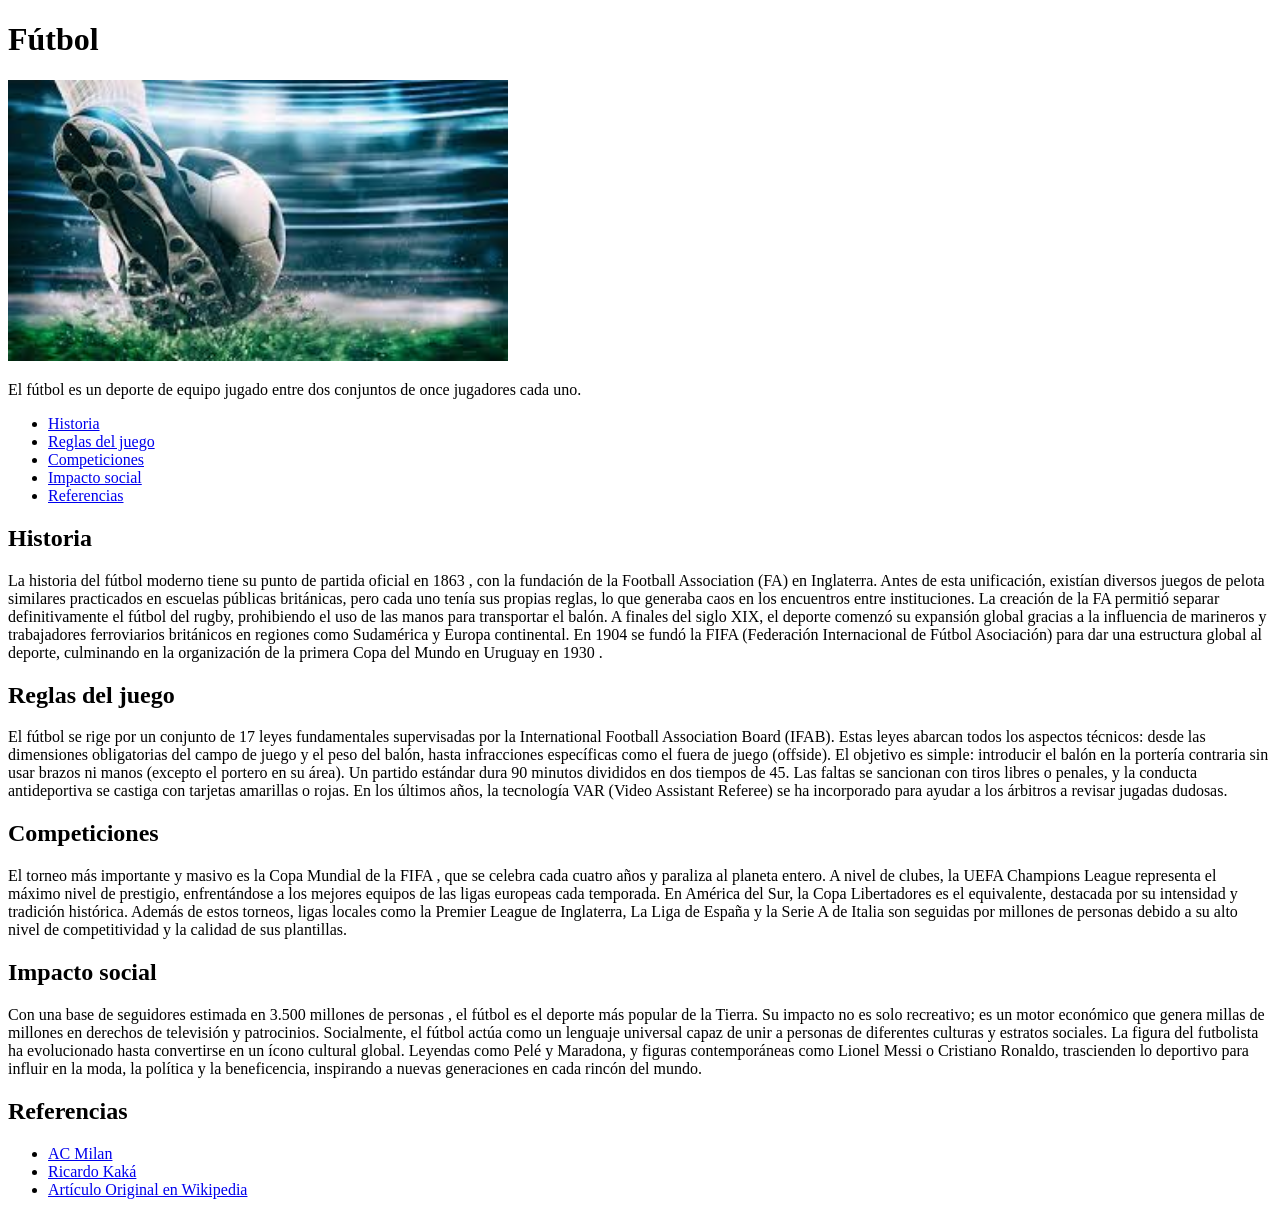
==== tema futbol.html @ d7ebdc41 "segundo commit" ====
<!DOCTYPE html>
<html lang="es">
<head>
    <meta charset="UTF-8">
    <title>Fútbol - Mini Wiki</title>
</head>
<body>
    <h1 id="inicio">Fútbol</h1> 
    <img src="img/futbol.jpg" alt="Pelota de fútbol en el césped" width="500"> <!-- Imagen debajo del h1 [1, 14] -->

    <p>El fútbol es un deporte de equipo jugado entre dos conjuntos de once jugadores cada uno.</p>

    <ul>
        <li><a href="#historia">Historia</a></li>
        <li><a href="#reglas">Reglas del juego</a></li>
        <li><a href="#competiciones">Competiciones</a></li>
        <li><a href="#impacto">Impacto social</a></li>
        <li><a href="#referencias">Referencias</a></li>
    </ul>

    <h2 id="historia">Historia</h2>
    <p>La historia del fútbol moderno tiene su punto de partida oficial en 1863 , con la fundación de la Football Association (FA) en Inglaterra. Antes de esta unificación, existían diversos juegos de pelota similares practicados en escuelas públicas británicas, pero cada uno tenía sus propias reglas, lo que generaba caos en los encuentros entre instituciones. La creación de la FA permitió separar definitivamente el fútbol del rugby, prohibiendo el uso de las manos para transportar el balón. A finales del siglo XIX, el deporte comenzó su expansión global gracias a la influencia de marineros y trabajadores ferroviarios británicos en regiones como Sudamérica y Europa continental. En 1904 se fundó la FIFA (Federación Internacional de Fútbol Asociación) para dar una estructura global al deporte, culminando en la organización de la primera Copa del Mundo en Uruguay en 1930 .  </p>
    
    <h2 id="reglas">Reglas del juego</h2>
    <p> El fútbol se rige por un conjunto de 17 leyes fundamentales supervisadas por la International Football Association Board (IFAB). Estas leyes abarcan todos los aspectos técnicos: desde las dimensiones obligatorias del campo de juego y el peso del balón, hasta infracciones específicas como el fuera de juego (offside). El objetivo es simple: introducir el balón en la portería contraria sin usar brazos ni manos (excepto el portero en su área). Un partido estándar dura 90 minutos divididos en dos tiempos de 45. Las faltas se sancionan con tiros libres o penales, y la conducta antideportiva se castiga con tarjetas amarillas o rojas. En los últimos años, la tecnología VAR (Video Assistant Referee) se ha incorporado para ayudar a los árbitros a revisar jugadas dudosas.</p>

    <h2 id="competiciones">Competiciones</h2>
    <p>El torneo más importante y masivo es la Copa Mundial de la FIFA , que se celebra cada cuatro años y paraliza al planeta entero. A nivel de clubes, la UEFA Champions League representa el máximo nivel de prestigio, enfrentándose a los mejores equipos de las ligas europeas cada temporada. En América del Sur, la Copa Libertadores es el equivalente, destacada por su intensidad y tradición histórica. Además de estos torneos, ligas locales como la Premier League de Inglaterra, La Liga de España y la Serie A de Italia son seguidas por millones de personas debido a su alto nivel de competitividad y la calidad de sus plantillas.</p>

    <h2 id="impacto">Impacto social</h2>
    <p> Con una base de seguidores estimada en 3.500 millones de personas , el fútbol es el deporte más popular de la Tierra. Su impacto no es solo recreativo; es un motor económico que genera millas de millones en derechos de televisión y patrocinios. Socialmente, el fútbol actúa como un lenguaje universal capaz de unir a personas de diferentes culturas y estratos sociales. La figura del futbolista ha evolucionado hasta convertirse en un ícono cultural global. Leyendas como Pelé y Maradona, y figuras contemporáneas como Lionel Messi o Cristiano Ronaldo, trascienden lo deportivo para influir en la moda, la política y la beneficencia, inspirando a nuevas generaciones en cada rincón del mundo.  </p>

    <h2 id="referencias">Referencias</h2> 
    <ul>
        <li><a href="tema milan.html">AC Milan</a></li> 
        <li><a href="index.html">Ricardo Kaká</a></li> 
        <li><a href="https://es.wikipedia.org/wiki/Fútbol">Artículo Original en Wikipedia</a></li>
    </ul>
</body>
</html>
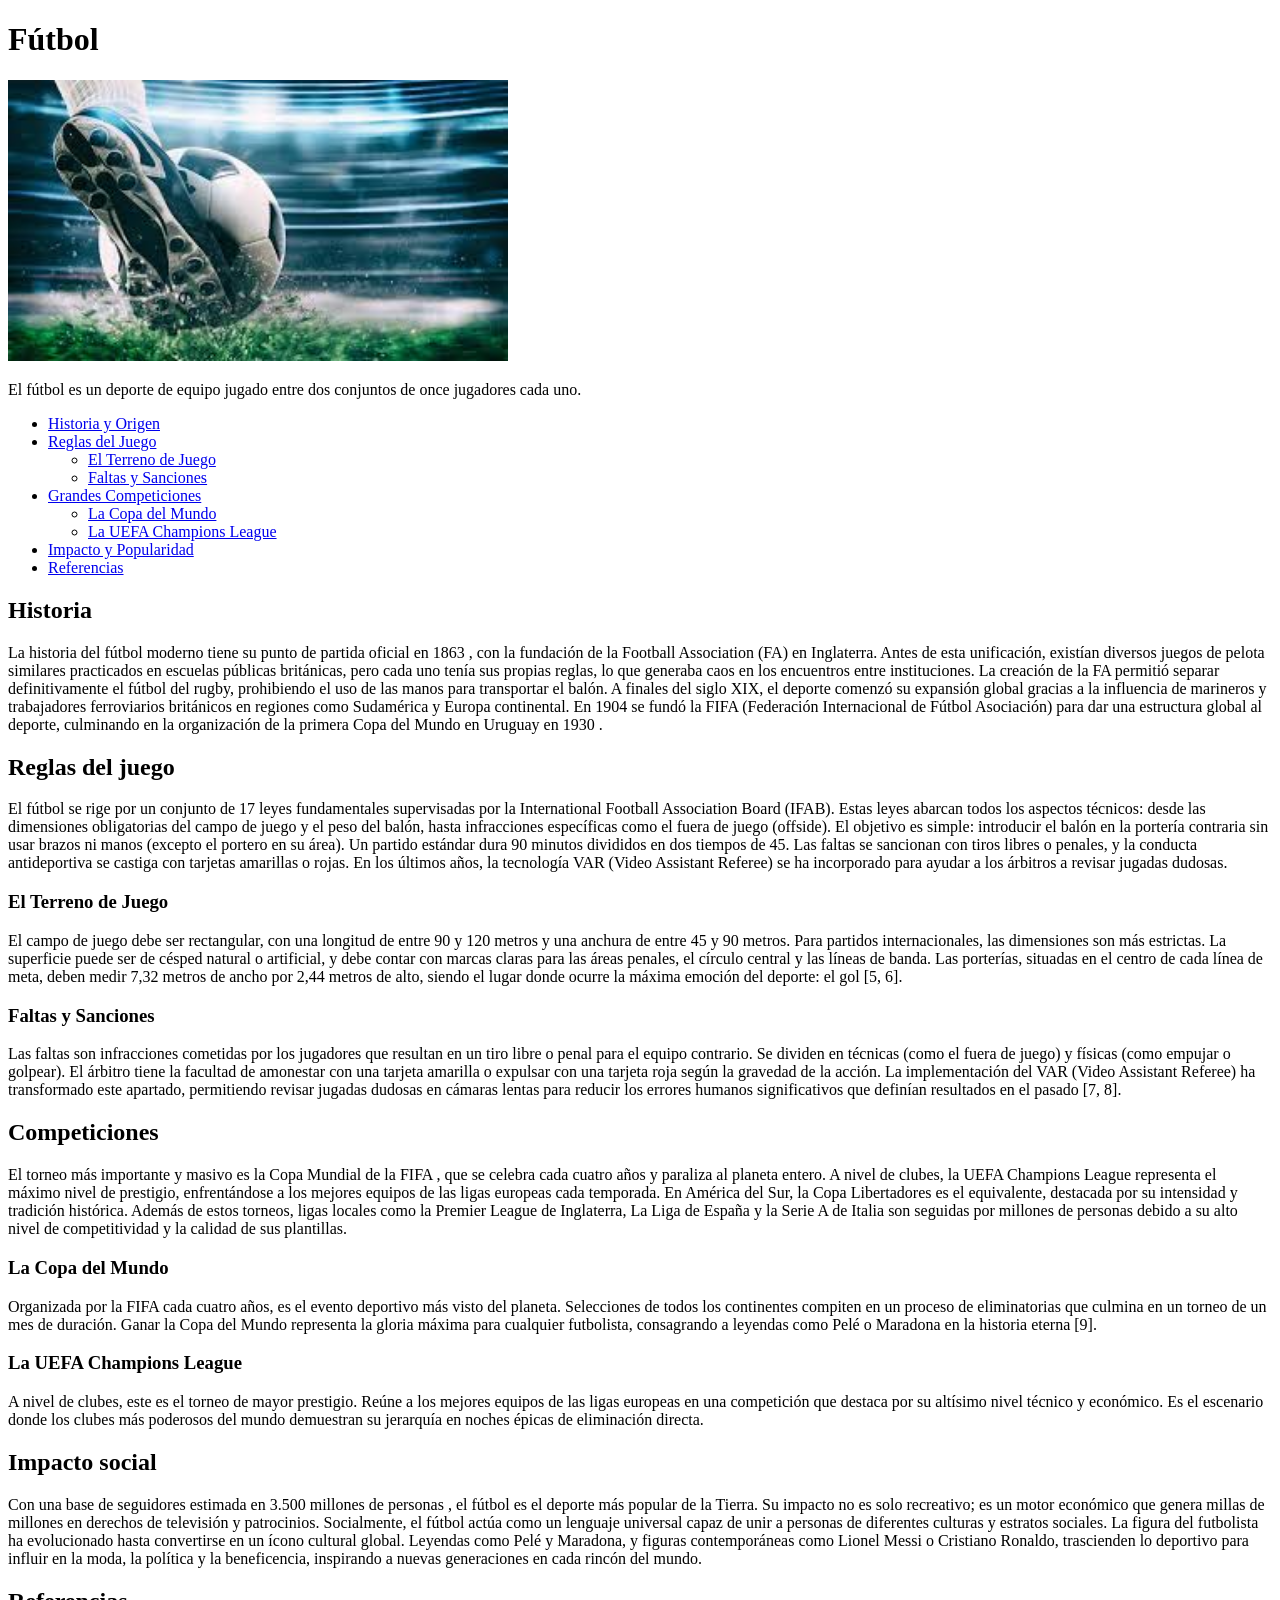
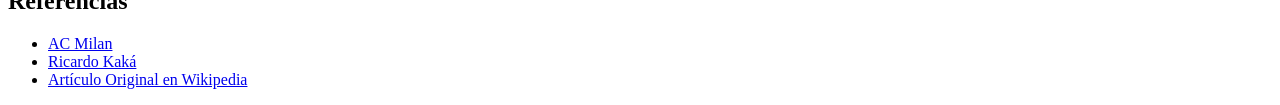
==== commit b6d4141d: "agrego h3 en futbol" ====
--- a/tema futbol.html
+++ b/tema futbol.html
@@ -10,11 +10,21 @@
 
     <p>El fútbol es un deporte de equipo jugado entre dos conjuntos de once jugadores cada uno.</p>
 
-    <ul>
-        <li><a href="#historia">Historia</a></li>
-        <li><a href="#reglas">Reglas del juego</a></li>
-        <li><a href="#competiciones">Competiciones</a></li>
-        <li><a href="#impacto">Impacto social</a></li>
+     <ul>
+        <li><a href="#historia">Historia y Origen</a></li>
+        <li><a href="#reglas">Reglas del Juego</a>
+            <ul>
+                <li><a href="#terreno">El Terreno de Juego</a></li>
+                <li><a href="#faltas">Faltas y Sanciones</a></li>
+            </ul>
+        </li>
+        <li><a href="#competiciones">Grandes Competiciones</a>
+            <ul>
+                <li><a href="#mundial">La Copa del Mundo</a></li>
+                <li><a href="#champions">La UEFA Champions League</a></li>
+            </ul>
+        </li>
+        <li><a href="#popularidad">Impacto y Popularidad</a></li>
         <li><a href="#referencias">Referencias</a></li>
     </ul>
 
@@ -24,9 +34,21 @@
     <h2 id="reglas">Reglas del juego</h2>
     <p> El fútbol se rige por un conjunto de 17 leyes fundamentales supervisadas por la International Football Association Board (IFAB). Estas leyes abarcan todos los aspectos técnicos: desde las dimensiones obligatorias del campo de juego y el peso del balón, hasta infracciones específicas como el fuera de juego (offside). El objetivo es simple: introducir el balón en la portería contraria sin usar brazos ni manos (excepto el portero en su área). Un partido estándar dura 90 minutos divididos en dos tiempos de 45. Las faltas se sancionan con tiros libres o penales, y la conducta antideportiva se castiga con tarjetas amarillas o rojas. En los últimos años, la tecnología VAR (Video Assistant Referee) se ha incorporado para ayudar a los árbitros a revisar jugadas dudosas.</p>
 
+    <h3 id="terreno">El Terreno de Juego</h3>
+    <p>El campo de juego debe ser rectangular, con una longitud de entre 90 y 120 metros y una anchura de entre 45 y 90 metros. Para partidos internacionales, las dimensiones son más estrictas. La superficie puede ser de césped natural o artificial, y debe contar con marcas claras para las áreas penales, el círculo central y las líneas de banda. Las porterías, situadas en el centro de cada línea de meta, deben medir 7,32 metros de ancho por 2,44 metros de alto, siendo el lugar donde ocurre la máxima emoción del deporte: el gol [5, 6].</p>
+    
+    <h3 id="faltas">Faltas y Sanciones</h3>
+    <p>Las faltas son infracciones cometidas por los jugadores que resultan en un tiro libre o penal para el equipo contrario. Se dividen en técnicas (como el fuera de juego) y físicas (como empujar o golpear). El árbitro tiene la facultad de amonestar con una tarjeta amarilla o expulsar con una tarjeta roja según la gravedad de la acción. La implementación del VAR (Video Assistant Referee) ha transformado este apartado, permitiendo revisar jugadas dudosas en cámaras lentas para reducir los errores humanos significativos que definían resultados en el pasado [7, 8].</p>
+
     <h2 id="competiciones">Competiciones</h2>
     <p>El torneo más importante y masivo es la Copa Mundial de la FIFA , que se celebra cada cuatro años y paraliza al planeta entero. A nivel de clubes, la UEFA Champions League representa el máximo nivel de prestigio, enfrentándose a los mejores equipos de las ligas europeas cada temporada. En América del Sur, la Copa Libertadores es el equivalente, destacada por su intensidad y tradición histórica. Además de estos torneos, ligas locales como la Premier League de Inglaterra, La Liga de España y la Serie A de Italia son seguidas por millones de personas debido a su alto nivel de competitividad y la calidad de sus plantillas.</p>
 
+    <h3 id="mundial">La Copa del Mundo</h3>
+    <p>Organizada por la FIFA cada cuatro años, es el evento deportivo más visto del planeta. Selecciones de todos los continentes compiten en un proceso de eliminatorias que culmina en un torneo de un mes de duración. Ganar la Copa del Mundo representa la gloria máxima para cualquier futbolista, consagrando a leyendas como Pelé o Maradona en la historia eterna [9].</p>
+
+    <h3 id="champions">La UEFA Champions League</h3>
+    <p>A nivel de clubes, este es el torneo de mayor prestigio. Reúne a los mejores equipos de las ligas europeas en una competición que destaca por su altísimo nivel técnico y económico. Es el escenario donde los clubes más poderosos del mundo demuestran su jerarquía en noches épicas de eliminación directa.</p>
+    
     <h2 id="impacto">Impacto social</h2>
     <p> Con una base de seguidores estimada en 3.500 millones de personas , el fútbol es el deporte más popular de la Tierra. Su impacto no es solo recreativo; es un motor económico que genera millas de millones en derechos de televisión y patrocinios. Socialmente, el fútbol actúa como un lenguaje universal capaz de unir a personas de diferentes culturas y estratos sociales. La figura del futbolista ha evolucionado hasta convertirse en un ícono cultural global. Leyendas como Pelé y Maradona, y figuras contemporáneas como Lionel Messi o Cristiano Ronaldo, trascienden lo deportivo para influir en la moda, la política y la beneficencia, inspirando a nuevas generaciones en cada rincón del mundo.  </p>
 
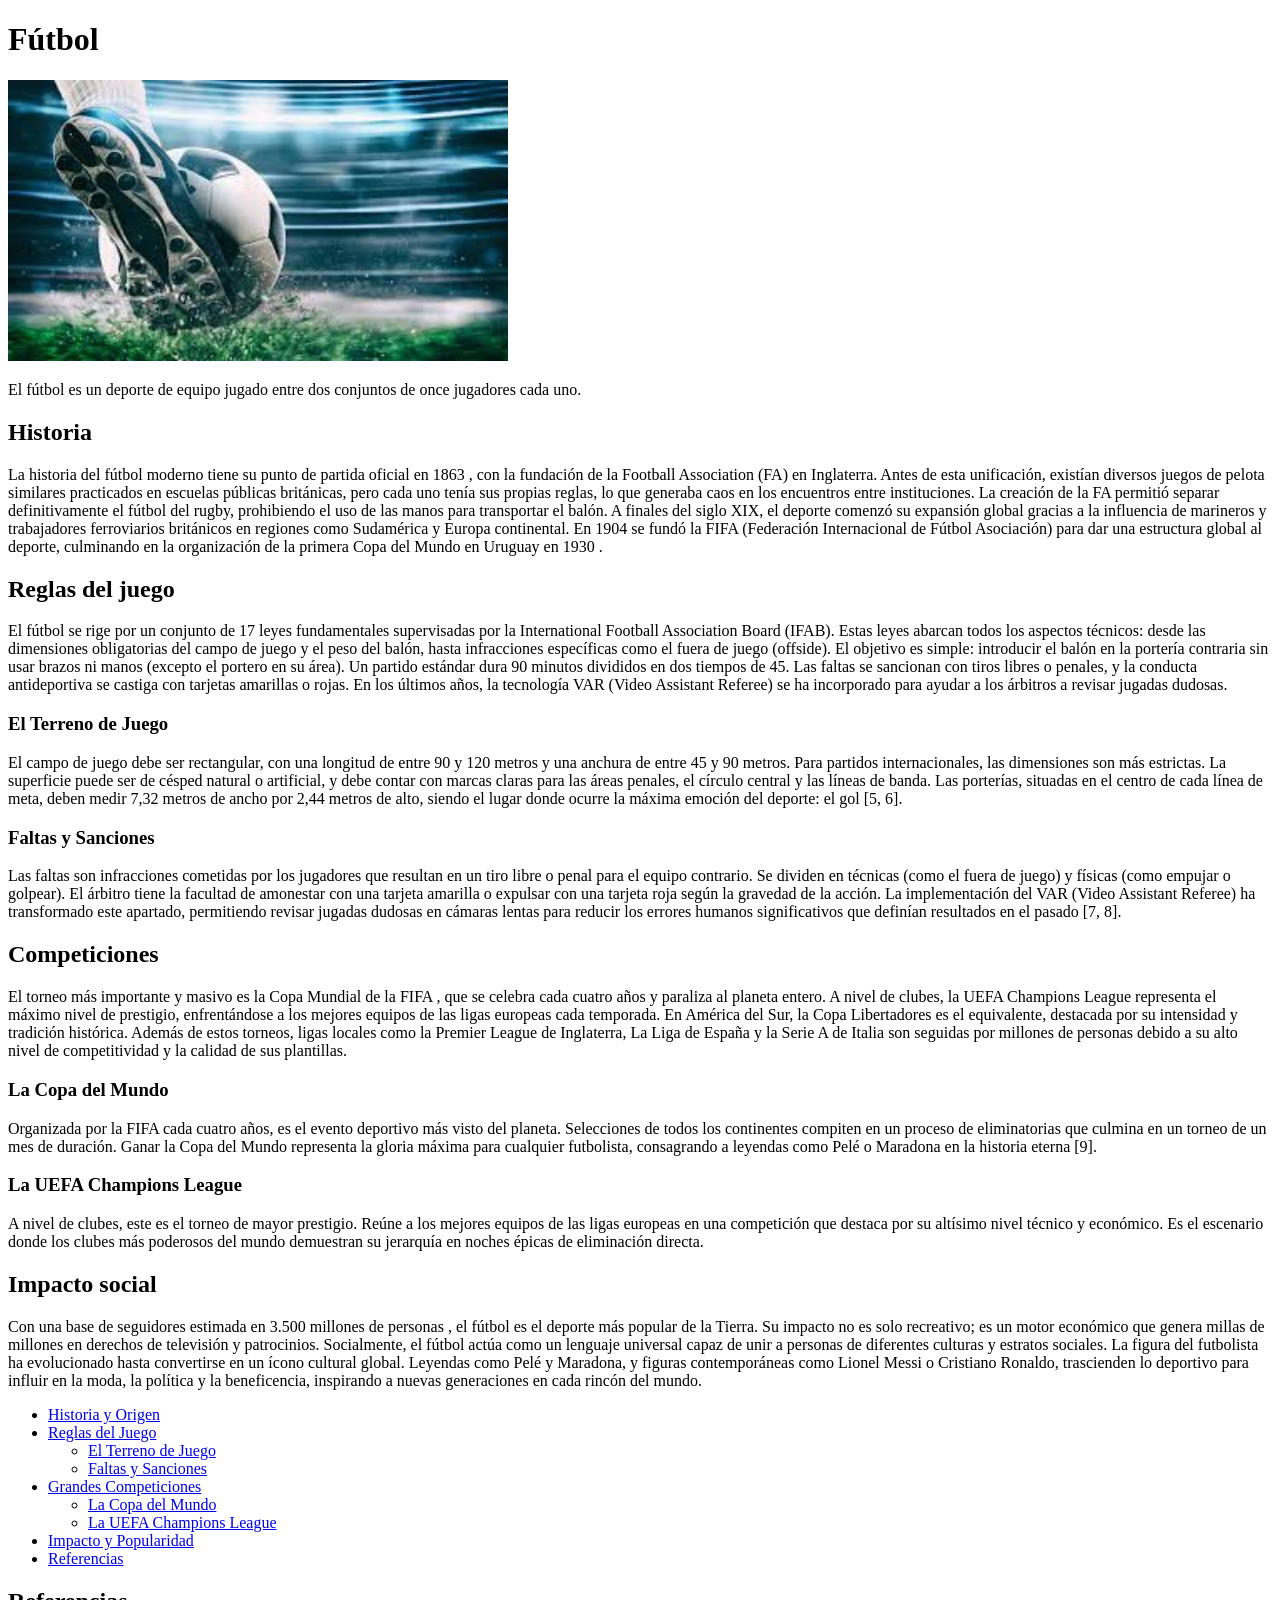
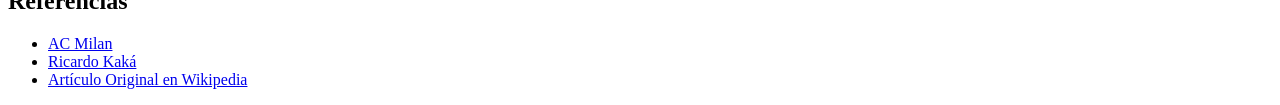
==== commit c1d5ac02: "hago secciones" ====
--- a/tema futbol.html
+++ b/tema futbol.html
@@ -4,13 +4,59 @@
     <meta charset="UTF-8">
     <title>Fútbol - Mini Wiki</title>
 </head>
+<main>
 <body>
     <h1 id="inicio">Fútbol</h1> 
     <img src="img/futbol.jpg" alt="Pelota de fútbol en el césped" width="500"> <!-- Imagen debajo del h1 [1, 14] -->
 
     <p>El fútbol es un deporte de equipo jugado entre dos conjuntos de once jugadores cada uno.</p>
 
-     <ul>
+     <section id="historia">
+    <h2 id="historia">Historia</h2>
+    <p>La historia del fútbol moderno tiene su punto de partida oficial en 1863 , con la fundación de la Football Association (FA) en Inglaterra. Antes de esta unificación, existían diversos juegos de pelota similares practicados en escuelas públicas británicas, pero cada uno tenía sus propias reglas, lo que generaba caos en los encuentros entre instituciones. La creación de la FA permitió separar definitivamente el fútbol del rugby, prohibiendo el uso de las manos para transportar el balón. A finales del siglo XIX, el deporte comenzó su expansión global gracias a la influencia de marineros y trabajadores ferroviarios británicos en regiones como Sudamérica y Europa continental. En 1904 se fundó la FIFA (Federación Internacional de Fútbol Asociación) para dar una estructura global al deporte, culminando en la organización de la primera Copa del Mundo en Uruguay en 1930 .  </p>
+    </section>
+
+    <section id="reglas">
+    <h2 id="reglas">Reglas del juego</h2>
+    <p> El fútbol se rige por un conjunto de 17 leyes fundamentales supervisadas por la International Football Association Board (IFAB). Estas leyes abarcan todos los aspectos técnicos: desde las dimensiones obligatorias del campo de juego y el peso del balón, hasta infracciones específicas como el fuera de juego (offside). El objetivo es simple: introducir el balón en la portería contraria sin usar brazos ni manos (excepto el portero en su área). Un partido estándar dura 90 minutos divididos en dos tiempos de 45. Las faltas se sancionan con tiros libres o penales, y la conducta antideportiva se castiga con tarjetas amarillas o rojas. En los últimos años, la tecnología VAR (Video Assistant Referee) se ha incorporado para ayudar a los árbitros a revisar jugadas dudosas.</p>
+    </section>
+
+    <section id="terreno">
+    <h3 id="terreno">El Terreno de Juego</h3>
+    <p>El campo de juego debe ser rectangular, con una longitud de entre 90 y 120 metros y una anchura de entre 45 y 90 metros. Para partidos internacionales, las dimensiones son más estrictas. La superficie puede ser de césped natural o artificial, y debe contar con marcas claras para las áreas penales, el círculo central y las líneas de banda. Las porterías, situadas en el centro de cada línea de meta, deben medir 7,32 metros de ancho por 2,44 metros de alto, siendo el lugar donde ocurre la máxima emoción del deporte: el gol [5, 6].</p>
+    </section>
+
+    <section id="faltas">
+    <h3 id="faltas">Faltas y Sanciones</h3>
+    <p>Las faltas son infracciones cometidas por los jugadores que resultan en un tiro libre o penal para el equipo contrario. Se dividen en técnicas (como el fuera de juego) y físicas (como empujar o golpear). El árbitro tiene la facultad de amonestar con una tarjeta amarilla o expulsar con una tarjeta roja según la gravedad de la acción. La implementación del VAR (Video Assistant Referee) ha transformado este apartado, permitiendo revisar jugadas dudosas en cámaras lentas para reducir los errores humanos significativos que definían resultados en el pasado [7, 8].</p>
+    </section>
+
+    <section id="competiciones">
+    <h2 id="competiciones">Competiciones</h2>
+    <p>El torneo más importante y masivo es la Copa Mundial de la FIFA , que se celebra cada cuatro años y paraliza al planeta entero. A nivel de clubes, la UEFA Champions League representa el máximo nivel de prestigio, enfrentándose a los mejores equipos de las ligas europeas cada temporada. En América del Sur, la Copa Libertadores es el equivalente, destacada por su intensidad y tradición histórica. Además de estos torneos, ligas locales como la Premier League de Inglaterra, La Liga de España y la Serie A de Italia son seguidas por millones de personas debido a su alto nivel de competitividad y la calidad de sus plantillas.</p>
+    </section>
+
+    <section id="mundial">
+    <h3 id="mundial">La Copa del Mundo</h3>
+    <p>Organizada por la FIFA cada cuatro años, es el evento deportivo más visto del planeta. Selecciones de todos los continentes compiten en un proceso de eliminatorias que culmina en un torneo de un mes de duración. Ganar la Copa del Mundo representa la gloria máxima para cualquier futbolista, consagrando a leyendas como Pelé o Maradona en la historia eterna [9].</p>
+    </section>
+
+    <section id="champions">
+    <h3 id="champions">La UEFA Champions League</h3>
+    <p>A nivel de clubes, este es el torneo de mayor prestigio. Reúne a los mejores equipos de las ligas europeas en una competición que destaca por su altísimo nivel técnico y económico. Es el escenario donde los clubes más poderosos del mundo demuestran su jerarquía en noches épicas de eliminación directa.</p>
+    </section>
+
+    <section id="impacto">
+    <h2 id="impacto">Impacto social</h2>
+    <p> Con una base de seguidores estimada en 3.500 millones de personas , el fútbol es el deporte más popular de la Tierra. Su impacto no es solo recreativo; es un motor económico que genera millas de millones en derechos de televisión y patrocinios. Socialmente, el fútbol actúa como un lenguaje universal capaz de unir a personas de diferentes culturas y estratos sociales. La figura del futbolista ha evolucionado hasta convertirse en un ícono cultural global. Leyendas como Pelé y Maradona, y figuras contemporáneas como Lionel Messi o Cristiano Ronaldo, trascienden lo deportivo para influir en la moda, la política y la beneficencia, inspirando a nuevas generaciones en cada rincón del mundo.  </p>
+    </section>
+
+</body>
+</main>
+
+<aside>
+    <nav>
+<ul>
         <li><a href="#historia">Historia y Origen</a></li>
         <li><a href="#reglas">Reglas del Juego</a>
             <ul>
@@ -24,39 +70,19 @@
                 <li><a href="#champions">La UEFA Champions League</a></li>
             </ul>
         </li>
-        <li><a href="#popularidad">Impacto y Popularidad</a></li>
+        <li><a href="#impacto">Impacto y Popularidad</a></li>
         <li><a href="#referencias">Referencias</a></li>
     </ul>
+</nav>
 
-    <h2 id="historia">Historia</h2>
-    <p>La historia del fútbol moderno tiene su punto de partida oficial en 1863 , con la fundación de la Football Association (FA) en Inglaterra. Antes de esta unificación, existían diversos juegos de pelota similares practicados en escuelas públicas británicas, pero cada uno tenía sus propias reglas, lo que generaba caos en los encuentros entre instituciones. La creación de la FA permitió separar definitivamente el fútbol del rugby, prohibiendo el uso de las manos para transportar el balón. A finales del siglo XIX, el deporte comenzó su expansión global gracias a la influencia de marineros y trabajadores ferroviarios británicos en regiones como Sudamérica y Europa continental. En 1904 se fundó la FIFA (Federación Internacional de Fútbol Asociación) para dar una estructura global al deporte, culminando en la organización de la primera Copa del Mundo en Uruguay en 1930 .  </p>
-    
-    <h2 id="reglas">Reglas del juego</h2>
-    <p> El fútbol se rige por un conjunto de 17 leyes fundamentales supervisadas por la International Football Association Board (IFAB). Estas leyes abarcan todos los aspectos técnicos: desde las dimensiones obligatorias del campo de juego y el peso del balón, hasta infracciones específicas como el fuera de juego (offside). El objetivo es simple: introducir el balón en la portería contraria sin usar brazos ni manos (excepto el portero en su área). Un partido estándar dura 90 minutos divididos en dos tiempos de 45. Las faltas se sancionan con tiros libres o penales, y la conducta antideportiva se castiga con tarjetas amarillas o rojas. En los últimos años, la tecnología VAR (Video Assistant Referee) se ha incorporado para ayudar a los árbitros a revisar jugadas dudosas.</p>
-
-    <h3 id="terreno">El Terreno de Juego</h3>
-    <p>El campo de juego debe ser rectangular, con una longitud de entre 90 y 120 metros y una anchura de entre 45 y 90 metros. Para partidos internacionales, las dimensiones son más estrictas. La superficie puede ser de césped natural o artificial, y debe contar con marcas claras para las áreas penales, el círculo central y las líneas de banda. Las porterías, situadas en el centro de cada línea de meta, deben medir 7,32 metros de ancho por 2,44 metros de alto, siendo el lugar donde ocurre la máxima emoción del deporte: el gol [5, 6].</p>
-    
-    <h3 id="faltas">Faltas y Sanciones</h3>
-    <p>Las faltas son infracciones cometidas por los jugadores que resultan en un tiro libre o penal para el equipo contrario. Se dividen en técnicas (como el fuera de juego) y físicas (como empujar o golpear). El árbitro tiene la facultad de amonestar con una tarjeta amarilla o expulsar con una tarjeta roja según la gravedad de la acción. La implementación del VAR (Video Assistant Referee) ha transformado este apartado, permitiendo revisar jugadas dudosas en cámaras lentas para reducir los errores humanos significativos que definían resultados en el pasado [7, 8].</p>
-
-    <h2 id="competiciones">Competiciones</h2>
-    <p>El torneo más importante y masivo es la Copa Mundial de la FIFA , que se celebra cada cuatro años y paraliza al planeta entero. A nivel de clubes, la UEFA Champions League representa el máximo nivel de prestigio, enfrentándose a los mejores equipos de las ligas europeas cada temporada. En América del Sur, la Copa Libertadores es el equivalente, destacada por su intensidad y tradición histórica. Además de estos torneos, ligas locales como la Premier League de Inglaterra, La Liga de España y la Serie A de Italia son seguidas por millones de personas debido a su alto nivel de competitividad y la calidad de sus plantillas.</p>
-
-    <h3 id="mundial">La Copa del Mundo</h3>
-    <p>Organizada por la FIFA cada cuatro años, es el evento deportivo más visto del planeta. Selecciones de todos los continentes compiten en un proceso de eliminatorias que culmina en un torneo de un mes de duración. Ganar la Copa del Mundo representa la gloria máxima para cualquier futbolista, consagrando a leyendas como Pelé o Maradona en la historia eterna [9].</p>
-
-    <h3 id="champions">La UEFA Champions League</h3>
-    <p>A nivel de clubes, este es el torneo de mayor prestigio. Reúne a los mejores equipos de las ligas europeas en una competición que destaca por su altísimo nivel técnico y económico. Es el escenario donde los clubes más poderosos del mundo demuestran su jerarquía en noches épicas de eliminación directa.</p>
-    
-    <h2 id="impacto">Impacto social</h2>
-    <p> Con una base de seguidores estimada en 3.500 millones de personas , el fútbol es el deporte más popular de la Tierra. Su impacto no es solo recreativo; es un motor económico que genera millas de millones en derechos de televisión y patrocinios. Socialmente, el fútbol actúa como un lenguaje universal capaz de unir a personas de diferentes culturas y estratos sociales. La figura del futbolista ha evolucionado hasta convertirse en un ícono cultural global. Leyendas como Pelé y Maradona, y figuras contemporáneas como Lionel Messi o Cristiano Ronaldo, trascienden lo deportivo para influir en la moda, la política y la beneficencia, inspirando a nuevas generaciones en cada rincón del mundo.  </p>
-
+<nav>
     <h2 id="referencias">Referencias</h2> 
     <ul>
         <li><a href="tema milan.html">AC Milan</a></li> 
         <li><a href="index.html">Ricardo Kaká</a></li> 
         <li><a href="https://es.wikipedia.org/wiki/Fútbol">Artículo Original en Wikipedia</a></li>
     </ul>
-</body>
+    </nav>
+
+    </aside>
 </html>
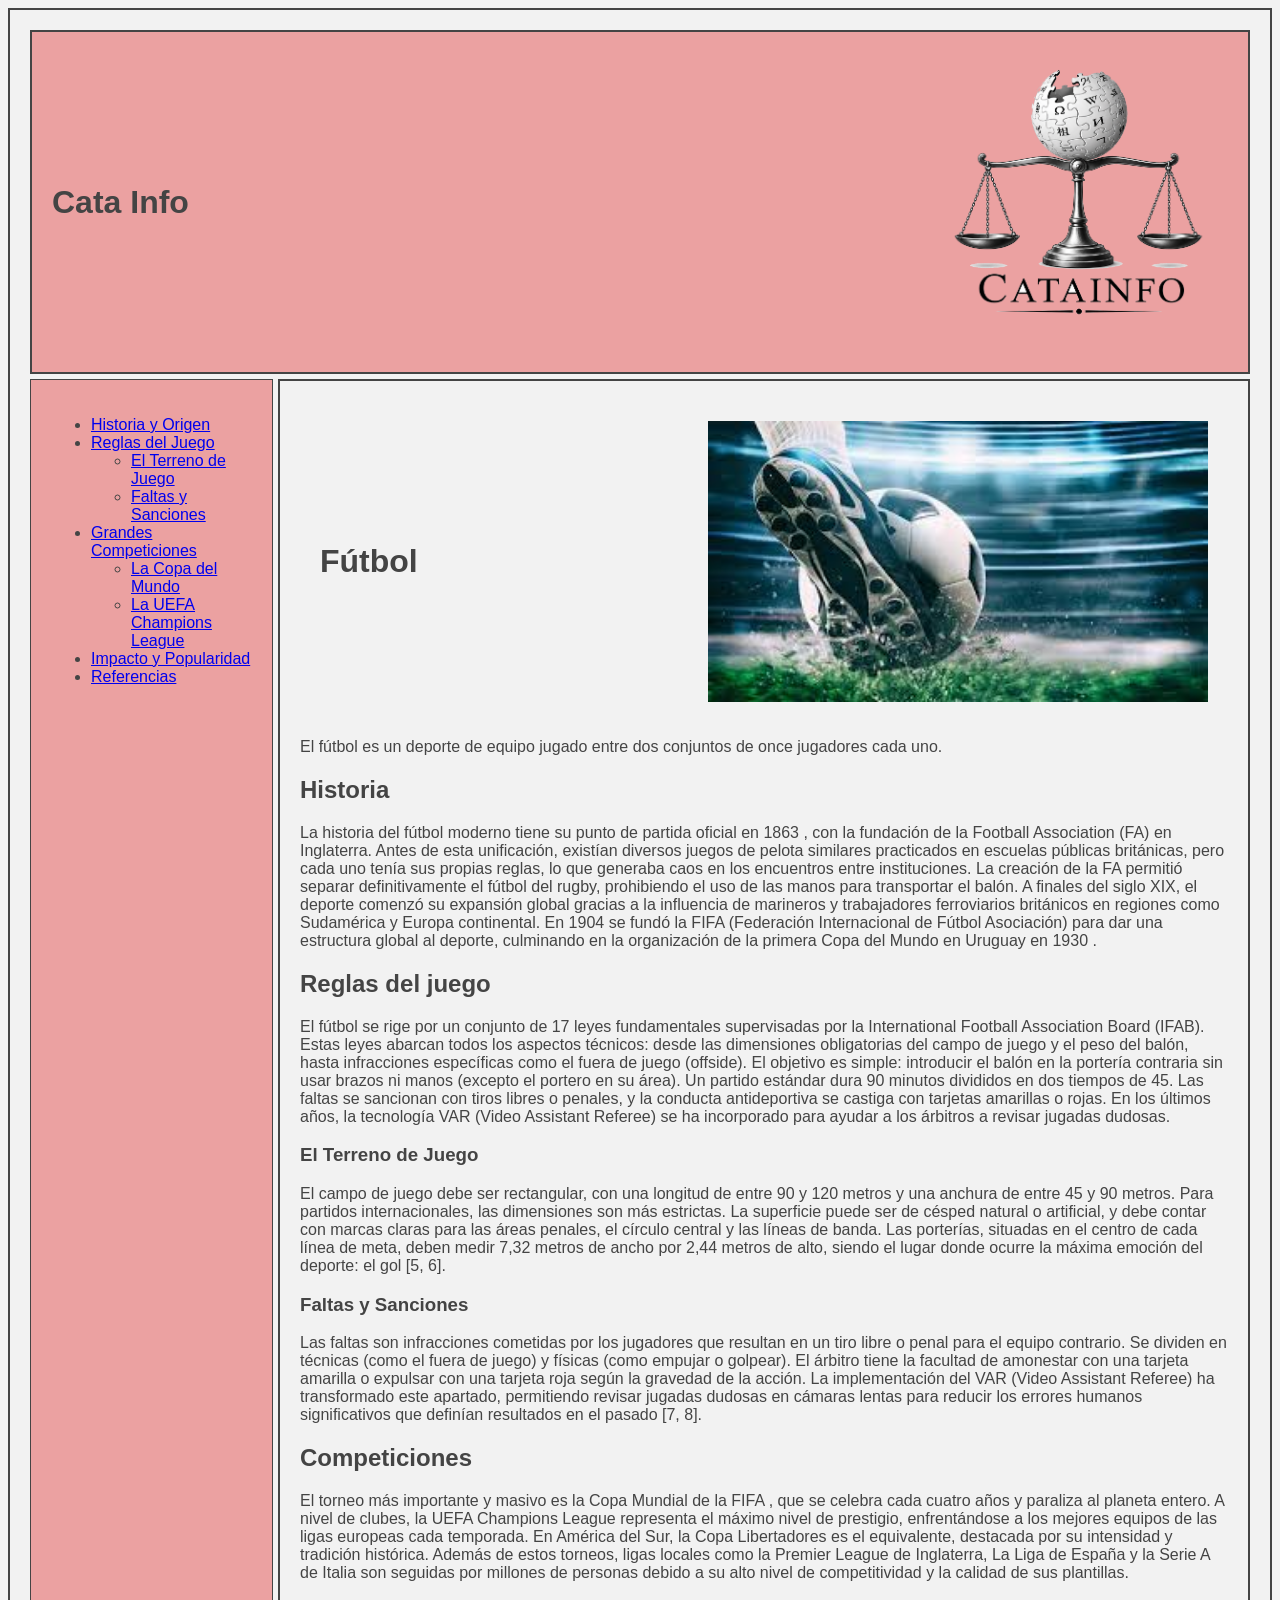
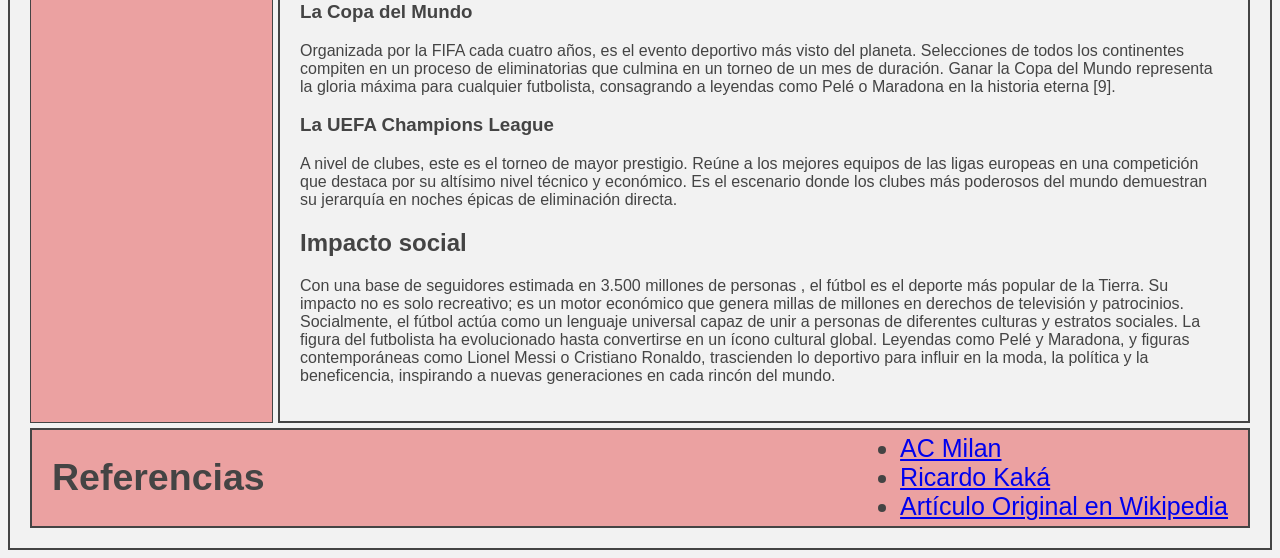
==== commit 9d6a1ebc: "termino fondo, bordes y detalles" ====
--- a/tema futbol.html
+++ b/tema futbol.html
@@ -1,14 +1,22 @@
 <!DOCTYPE html>
+<link rel="stylesheet" href="tmas.css">
 <html lang="es">
 <head>
     <meta charset="UTF-8">
     <title>Fútbol - Mini Wiki</title>
 </head>
-<main>
+<div class="contenedor">
 <body>
-    <h1 id="inicio">Fútbol</h1> 
-    <img src="img/futbol.jpg" alt="Pelota de fútbol en el césped" width="500"> <!-- Imagen debajo del h1 [1, 14] -->
-
+    <header class="a">
+    <h1 id="catainfo">Cata Info</h1>
+        <img src="img/catainfo.png" width="300" height="300">
+    </header>
+    
+    <main class="x">
+        <div class="texto">
+        <h1 id="inicio">Fútbol</h1> 
+    <img src="img/futbol.jpg" alt="Pelota de fútbol en el césped" width="500">
+    </div>
     <p>El fútbol es un deporte de equipo jugado entre dos conjuntos de once jugadores cada uno.</p>
 
      <section id="historia">
@@ -51,11 +59,11 @@
     <p> Con una base de seguidores estimada en 3.500 millones de personas , el fútbol es el deporte más popular de la Tierra. Su impacto no es solo recreativo; es un motor económico que genera millas de millones en derechos de televisión y patrocinios. Socialmente, el fútbol actúa como un lenguaje universal capaz de unir a personas de diferentes culturas y estratos sociales. La figura del futbolista ha evolucionado hasta convertirse en un ícono cultural global. Leyendas como Pelé y Maradona, y figuras contemporáneas como Lionel Messi o Cristiano Ronaldo, trascienden lo deportivo para influir en la moda, la política y la beneficencia, inspirando a nuevas generaciones en cada rincón del mundo.  </p>
     </section>
 
-</body>
+
 </main>
 
-<aside>
-    <nav>
+
+    <nav class="b">
 <ul>
         <li><a href="#historia">Historia y Origen</a></li>
         <li><a href="#reglas">Reglas del Juego</a>
@@ -75,14 +83,14 @@
     </ul>
 </nav>
 
-<nav>
+<footer class="c">
     <h2 id="referencias">Referencias</h2> 
     <ul>
         <li><a href="tema milan.html">AC Milan</a></li> 
         <li><a href="index.html">Ricardo Kaká</a></li> 
         <li><a href="https://es.wikipedia.org/wiki/Fútbol">Artículo Original en Wikipedia</a></li>
     </ul>
-    </nav>
-
-    </aside>
+</footer>
+</body>
+    </div>
 </html>
--- a/tmas.css
+++ b/tmas.css
@@ -0,0 +1,99 @@
+body{
+    font-family: sans-serif;
+    color: #444;
+    background-color: #f2f2f2;
+}
+
+.main{
+    grid-area: B;
+    background-color: white;
+    border: 2px solid #444;
+    padding: 20px;
+}
+
+.contenedor{
+    display: grid;
+    grid-template-columns: 1fr 4fr;
+    grid-template-rows: 1fr auto 100px;
+    grid-template-areas:
+    "A A"
+    "C B"
+    "D D";
+    gap: 5px;
+    border: 2px solid #444;
+    padding: 20px;
+}
+
+.contenedor-div{
+    display: flex;
+    justify-content: center;
+    align-items: center;
+    font-size: 40px;
+    font-weight: bold;
+    color: black;
+    border: 2px solid #444;
+    padding: 20px;
+}
+
+.a{
+    grid-area: A;
+    flex-direction: row;
+    display: flex;
+    align-items: center;
+    justify-content: space-between;
+    padding: 20px;
+    border: 2px solid #444;
+    padding: 20px;
+    background-color: rgb(235, 161, 161);
+}
+.x{
+    grid-area: B;
+    border: 2px solid #444;
+    padding: 20px;
+}
+
+.b{
+    grid-area: C;
+    border: 1px solid #444;
+    padding: 20px;
+    background-color: rgb(235, 161, 161);
+}
+
+.c{
+    grid-area: D;
+    display: flex;
+    justify-content: space-between;
+    align-items: center;
+    font-size: 25px;
+    padding: 20px;
+    border: 2px solid #444;
+    padding: 20px;
+    background-color: rgb(235, 161, 161);
+}
+
+.footer a{
+    color: #444;
+    text-decoration: none;
+    font-size: 25px;
+    border: 2px solid #444;
+    padding: 20px;
+   background-color: rgb(235, 161, 161);
+}
+
+.footer a:hover{
+    text-decoration: underline;
+    font-size: 25px;
+    border: 2px solid #444;
+    padding: 20px;
+    background-color: rgb(235, 161, 161);
+}
+
+.texto{
+    grid-area: A;
+    flex-direction: row;
+    display: flex;
+    align-items: center;
+    justify-content: space-between;
+    padding: 20px;
+    
+}
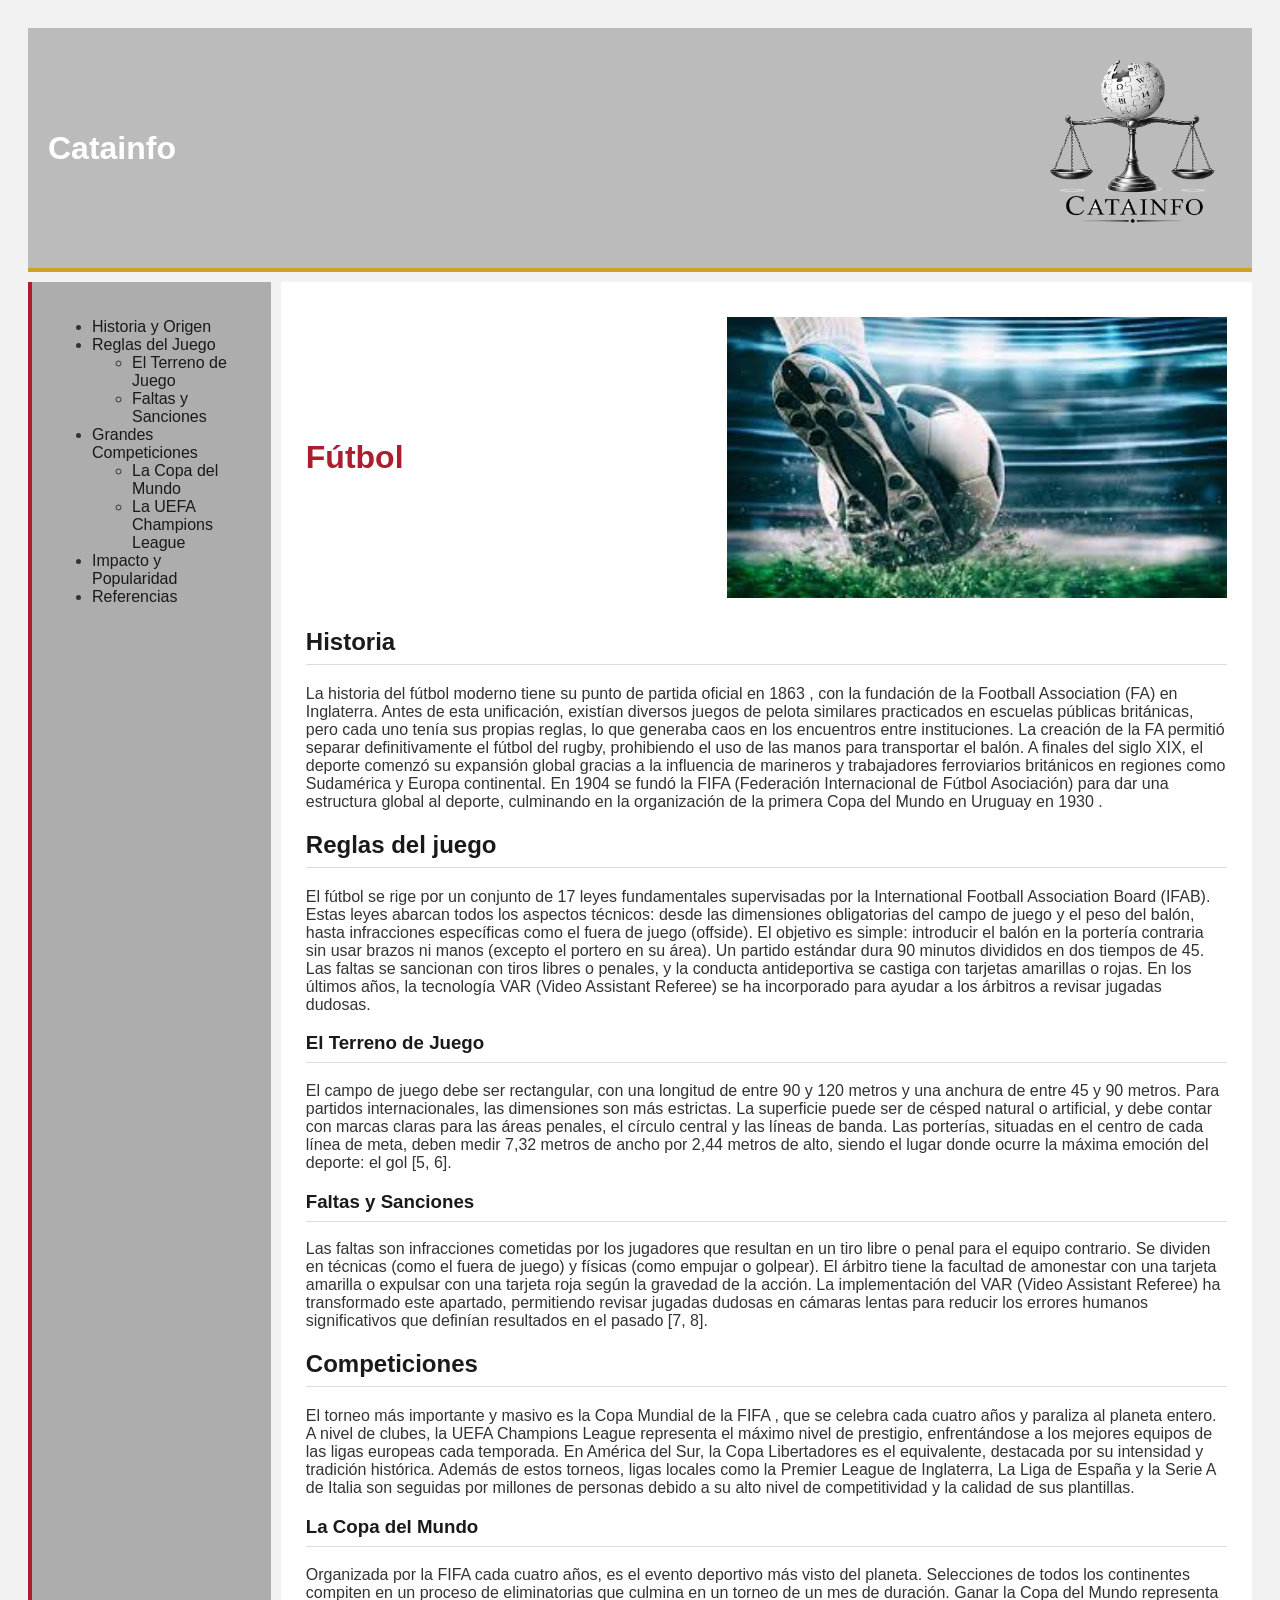
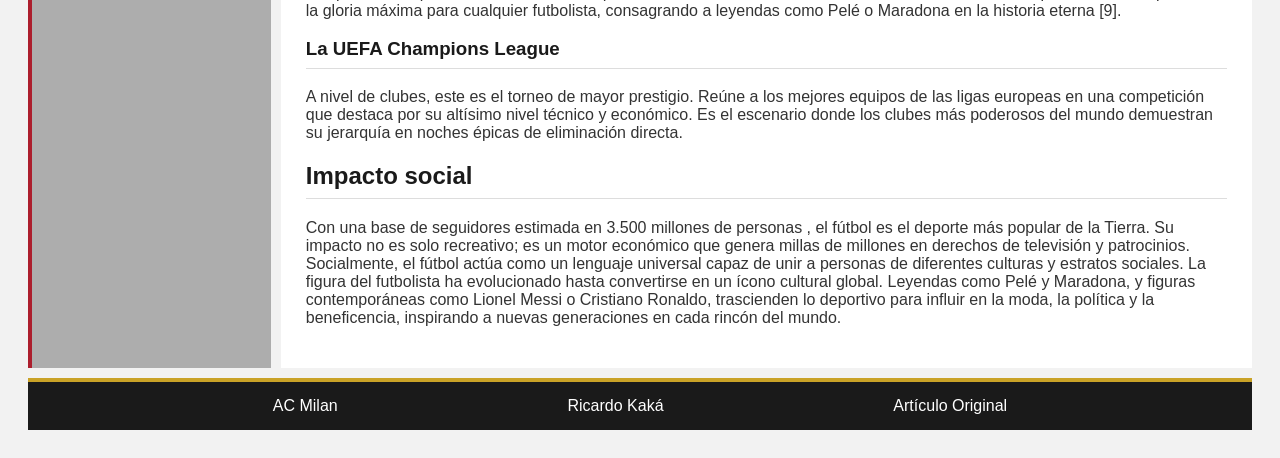
==== commit 8f250718: "Corrijo errores y aplico estilos" ====
--- a/tema futbol.html
+++ b/tema futbol.html
@@ -1,25 +1,31 @@
 <!DOCTYPE html>
-<link rel="stylesheet" href="tmas.css">
 <html lang="es">
+
 <head>
     <meta charset="UTF-8">
     <title>Fútbol - Mini Wiki</title>
+    <link rel="stylesheet" href="styles.css">
+    <link rel="icon" type="image/png" href="img/catainfo.png">
+
 </head>
-<div class="contenedor">
+
 <body>
+    <div class="contenedor">
+
     <header class="a">
-    <h1 id="catainfo">Cata Info</h1>
-        <img src="img/catainfo.png" width="300" height="300">
+    <h1 id="catainfo">Catainfo</h1>
+        <img src="img/catainfo.png" width="200" height="200">
     </header>
-    
+
     <main class="x">
-        <div class="texto">
-        <h1 id="inicio">Fútbol</h1> 
+    <div class="texto">
+    <h1 id="inicio">Fútbol</h1> 
     <img src="img/futbol.jpg" alt="Pelota de fútbol en el césped" width="500">
     </div>
-    <p>El fútbol es un deporte de equipo jugado entre dos conjuntos de once jugadores cada uno.</p>
 
-     <section id="historia">
+
+     
+    <section id="historia">
     <h2 id="historia">Historia</h2>
     <p>La historia del fútbol moderno tiene su punto de partida oficial en 1863 , con la fundación de la Football Association (FA) en Inglaterra. Antes de esta unificación, existían diversos juegos de pelota similares practicados en escuelas públicas británicas, pero cada uno tenía sus propias reglas, lo que generaba caos en los encuentros entre instituciones. La creación de la FA permitió separar definitivamente el fútbol del rugby, prohibiendo el uso de las manos para transportar el balón. A finales del siglo XIX, el deporte comenzó su expansión global gracias a la influencia de marineros y trabajadores ferroviarios británicos en regiones como Sudamérica y Europa continental. En 1904 se fundó la FIFA (Federación Internacional de Fútbol Asociación) para dar una estructura global al deporte, culminando en la organización de la primera Copa del Mundo en Uruguay en 1930 .  </p>
     </section>
@@ -54,17 +60,15 @@
     <p>A nivel de clubes, este es el torneo de mayor prestigio. Reúne a los mejores equipos de las ligas europeas en una competición que destaca por su altísimo nivel técnico y económico. Es el escenario donde los clubes más poderosos del mundo demuestran su jerarquía en noches épicas de eliminación directa.</p>
     </section>
 
-    <section id="impacto">
+    <section id="imipacto">
     <h2 id="impacto">Impacto social</h2>
     <p> Con una base de seguidores estimada en 3.500 millones de personas , el fútbol es el deporte más popular de la Tierra. Su impacto no es solo recreativo; es un motor económico que genera millas de millones en derechos de televisión y patrocinios. Socialmente, el fútbol actúa como un lenguaje universal capaz de unir a personas de diferentes culturas y estratos sociales. La figura del futbolista ha evolucionado hasta convertirse en un ícono cultural global. Leyendas como Pelé y Maradona, y figuras contemporáneas como Lionel Messi o Cristiano Ronaldo, trascienden lo deportivo para influir en la moda, la política y la beneficencia, inspirando a nuevas generaciones en cada rincón del mundo.  </p>
     </section>
 
+</main> 
 
-</main>
-
-
-    <nav class="b">
-<ul>
+        <aside class="b">
+            <ul>
         <li><a href="#historia">Historia y Origen</a></li>
         <li><a href="#reglas">Reglas del Juego</a>
             <ul>
@@ -80,17 +84,24 @@
         </li>
         <li><a href="#impacto">Impacto y Popularidad</a></li>
         <li><a href="#referencias">Referencias</a></li>
-    </ul>
-</nav>
 
-<footer class="c">
-    <h2 id="referencias">Referencias</h2> 
-    <ul>
-        <li><a href="tema milan.html">AC Milan</a></li> 
-        <li><a href="index.html">Ricardo Kaká</a></li> 
-        <li><a href="https://es.wikipedia.org/wiki/Fútbol">Artículo Original en Wikipedia</a></li>
-    </ul>
-</footer>
-</body>
-    </div>
-</html>+        </ul>
+    
+      </aside>
+
+      <footer class="footer">
+    
+        <a href="tema milan.html">AC Milan</a>
+
+        <a href="index.html">Ricardo Kaká</a>
+
+        <a href="https://es.wikipedia.org/wiki/Fútbol">Artículo Original</a>
+
+  </footer>
+
+</div>
+
+ </body>
+
+</html>
+
--- a/styles.css
+++ b/styles.css
@@ -0,0 +1,94 @@
+/* Paleta AC Milan: rojo #AC1E2D · negro #1A1A1A · blanco #FFFFFF · dorado #C9A227 */
+
+body {
+    font-family: sans-serif;
+    color: #333333;
+    background-color: #F2F2F2;
+}
+
+.contenedor {
+    display: grid;
+    grid-template-columns: 1fr 4fr;
+    grid-template-rows: auto 1fr auto;
+    grid-template-areas:
+        "A A"
+        "C B"
+        "D D";
+    gap: 10px;
+    padding: 20px;
+}
+
+.a {
+    grid-area: A;
+    display: flex;
+    align-items: center;
+    justify-content: space-between;
+    padding: 20px;
+    background-color: #bbbbbb;
+    border-bottom: 4px solid #C9A227;
+    color: white;
+}
+
+.b {
+    grid-area: C;
+    background-color: rgb(173, 173, 173);
+    border-left: 4px solid #AC1E2D;
+    padding: 20px;
+}
+
+.b a {
+    color: #1A1A1A;
+    text-decoration: none;
+}
+
+.b a:hover {
+    color: #AC1E2D;
+}
+
+.x {
+    grid-area: B;
+    background-color: white;
+    padding: 25px;
+}
+
+.x h2,
+.x h3 {
+    color: #1A1A1A;
+    border-bottom: 1px solid #ddd;
+    padding-bottom: 8px;
+}
+
+.x img {
+    max-width: 100%;
+    height: auto;
+}
+
+.footer {
+    grid-area: D;
+    display: flex;
+    justify-content: space-evenly;
+    align-items: center;
+    background-color: #1A1A1A;
+    border-top: 4px solid #C9A227;
+    padding: 15px;
+}
+
+.footer a {
+    color: white;
+    text-decoration: none;
+}
+
+.footer a:hover {
+    color: #C9A227;
+}
+
+.texto {
+    display: flex;
+    align-items: center;
+    justify-content: space-between;
+    padding: 10px 0;
+}
+
+.texto h1 {
+    color: #AC1E2D;
+}
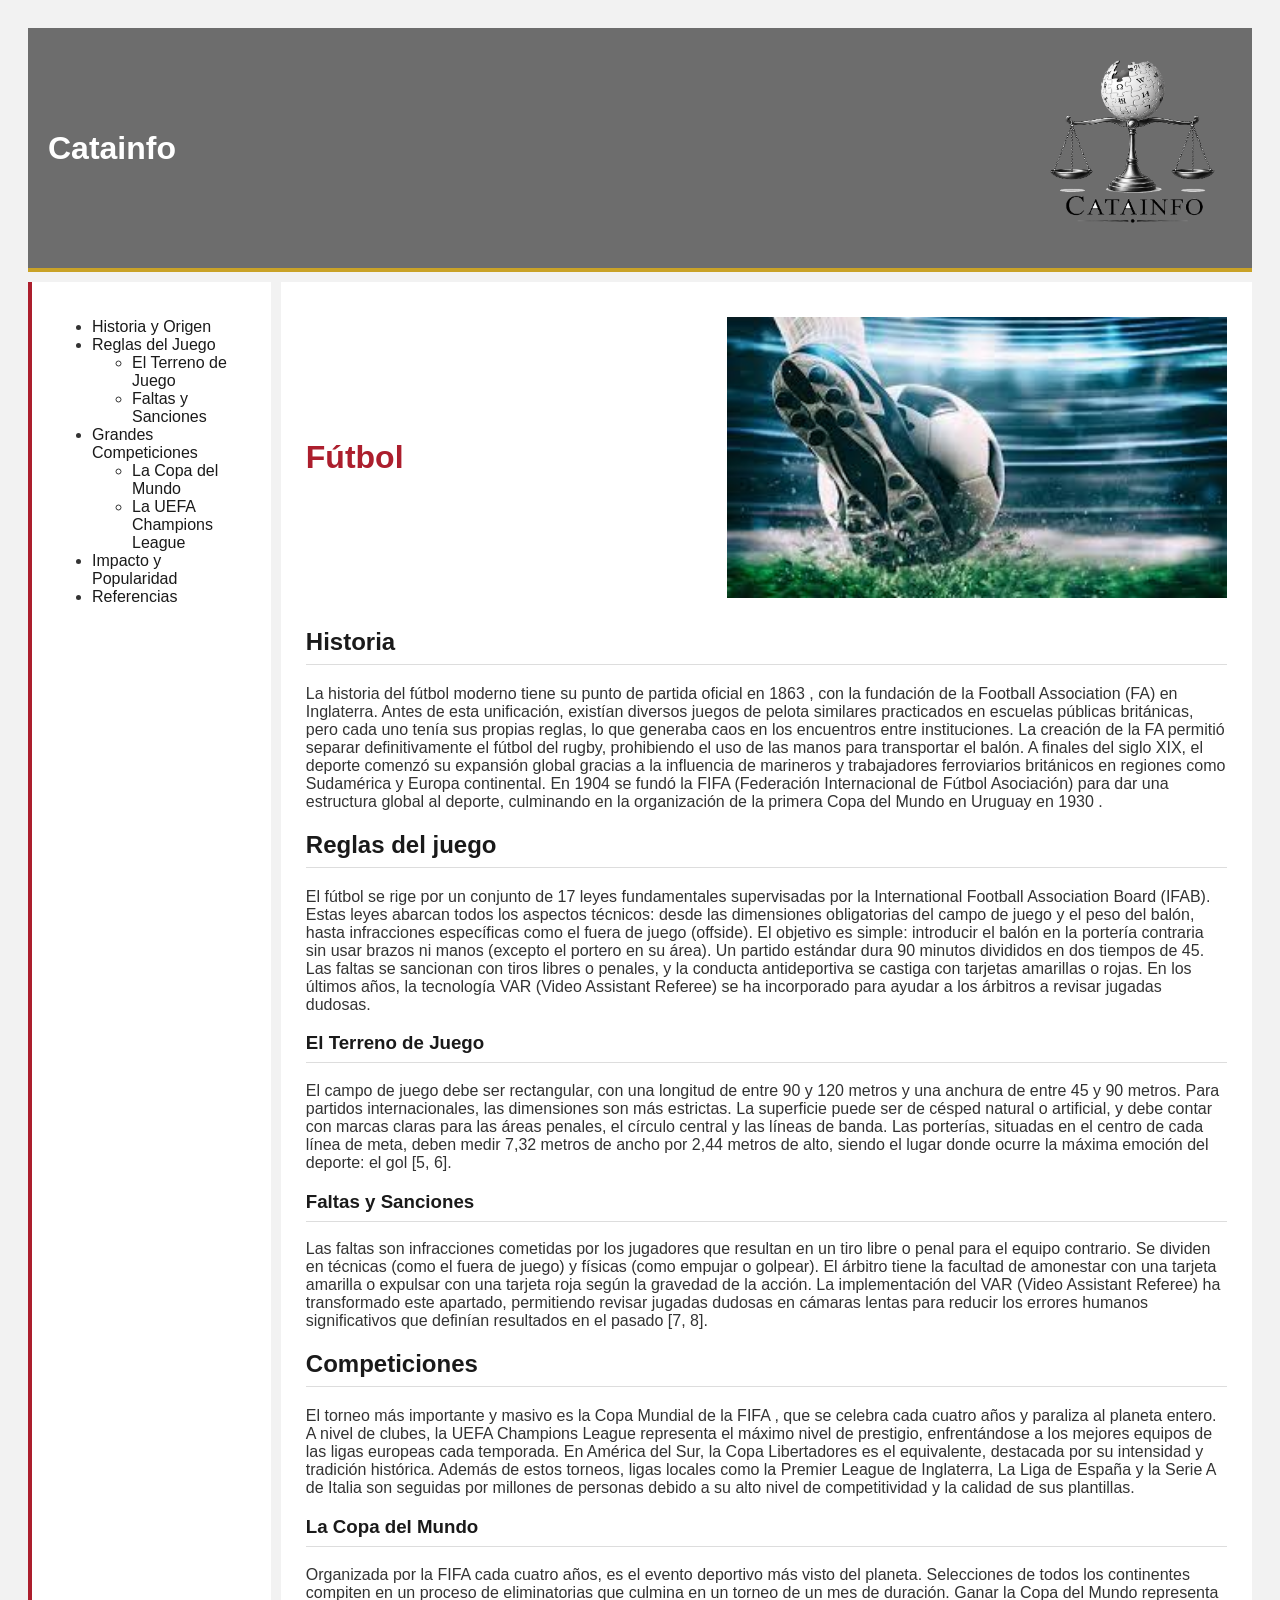
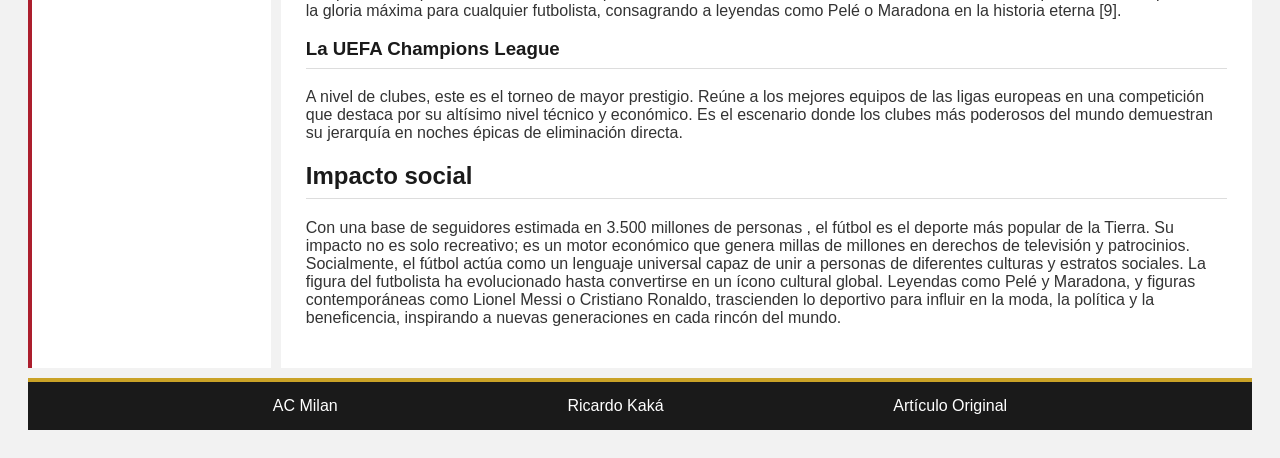
==== commit 2fbf5fa2: "corrijop errores, etiquetas y nombres" ====
--- a/tema futbol.html
+++ b/tema futbol.html
@@ -6,102 +6,91 @@
     <title>Fútbol - Mini Wiki</title>
     <link rel="stylesheet" href="styles.css">
     <link rel="icon" type="image/png" href="img/catainfo.png">
-
 </head>
 
 <body>
-    <div class="contenedor">
+    <div class="contenedor-wiki">
+        <header>
+            <h1 id="catainfo">Catainfo</h1>
+            <img src="img/catainfo.png" width="200" height="200">
+        </header>
 
-    <header class="a">
-    <h1 id="catainfo">Catainfo</h1>
-        <img src="img/catainfo.png" width="200" height="200">
-    </header>
+        <main>
+         <div class="texto">
+                <h1 id="inicio">Fútbol</h1>
+                <img src="img/futbol.jpg" alt="Pelota de fútbol en el césped" width="500">
+         </div>
 
-    <main class="x">
-    <div class="texto">
-    <h1 id="inicio">Fútbol</h1> 
-    <img src="img/futbol.jpg" alt="Pelota de fútbol en el césped" width="500">
+        <section>
+                <h2 id="historia">Historia</h2>
+                <p>La historia del fútbol moderno tiene su punto de partida oficial en 1863 , con la fundación de la Football Association (FA) en Inglaterra. Antes de esta unificación, existían diversos juegos de pelota similares practicados en escuelas públicas británicas, pero cada uno tenía sus propias reglas, lo que generaba caos en los encuentros entre instituciones. La creación de la FA permitió separar definitivamente el fútbol del rugby, prohibiendo el uso de las manos para transportar el balón. A finales del siglo XIX, el deporte comenzó su expansión global gracias a la influencia de marineros y trabajadores ferroviarios británicos en regiones como Sudamérica y Europa continental. En 1904 se fundó la FIFA (Federación Internacional de Fútbol Asociación) para dar una estructura global al deporte, culminando en la organización de la primera Copa del Mundo en Uruguay en 1930 .</p>
+        </section>
+
+          <section>
+              <h2 id="reglas">Reglas del juego</h2>
+                <p> El fútbol se rige por un conjunto de 17 leyes fundamentales supervisadas por la International Football Association Board (IFAB). Estas leyes abarcan todos los aspectos técnicos: desde las dimensiones obligatorias del campo de juego y el peso del balón, hasta infracciones específicas como el fuera de juego (offside). El objetivo es simple: introducir el balón en la portería contraria sin usar brazos ni manos (excepto el portero en su área). Un partido estándar dura 90 minutos divididos en dos tiempos de 45. Las faltas se sancionan con tiros libres o penales, y la conducta antideportiva se castiga con tarjetas amarillas o rojas. En los últimos años, la tecnología VAR (Video Assistant Referee) se ha incorporado para ayudar a los árbitros a revisar jugadas dudosas.</p>
+         </section>
+
+        <section>
+             <h3 id="terreno">El Terreno de Juego</h3>
+                <p>El campo de juego debe ser rectangular, con una longitud de entre 90 y 120 metros y una anchura de entre 45 y 90 metros. Para partidos internacionales, las dimensiones son más estrictas. La superficie puede ser de césped natural o artificial, y debe contar con marcas claras para las áreas penales, el círculo central y las líneas de banda. Las porterías, situadas en el centro de cada línea de meta, deben medir 7,32 metros de ancho por 2,44 metros de alto, siendo el lugar donde ocurre la máxima emoción del deporte: el gol [5, 6].</p>
+           </section>
+
+          <section>
+             <h3 id="faltas">Faltas y Sanciones</h3>
+                <p>Las faltas son infracciones cometidas por los jugadores que resultan en un tiro libre o penal para el equipo contrario. Se dividen en técnicas (como el fuera de juego) y físicas (como empujar o golpear). El árbitro tiene la facultad de amonestar con una tarjeta amarilla o expulsar con una tarjeta roja según la gravedad de la acción. La implementación del VAR (Video Assistant Referee) ha transformado este apartado, permitiendo revisar jugadas dudosas en cámaras lentas para reducir los errores humanos significativos que definían resultados en el pasado [7, 8].</p>
+           </section>
+
+            <section>
+                <h2 id="competiciones">Competiciones</h2>
+              <p>El torneo más importante y masivo es la Copa Mundial de la FIFA , que se celebra cada cuatro años y paraliza al planeta entero. A nivel de clubes, la UEFA Champions League representa el máximo nivel de prestigio, enfrentándose a los mejores equipos de las ligas europeas cada temporada. En América del Sur, la Copa Libertadores es el equivalente, destacada por su intensidad y tradición histórica. Además de estos torneos, ligas locales como la Premier League de Inglaterra, La Liga de España y la Serie A de Italia son seguidas por millones de personas debido a su alto nivel de competitividad y la calidad de sus plantillas.</p>
+            </section>
+
+            <section>
+                <h3 id="mundial">La Copa del Mundo</h3>
+              <p>Organizada por la FIFA cada cuatro años, es el evento deportivo más visto del planeta. Selecciones de todos los continentes compiten en un proceso de eliminatorias que culmina en un torneo de un mes de duración. Ganar la Copa del Mundo representa la gloria máxima para cualquier futbolista, consagrando a leyendas como Pelé o Maradona en la historia eterna [9].</p>
+          </section>
+
+            <section>
+               <h3 id="champions">La UEFA Champions League</h3>
+                <p>A nivel de clubes, este es el torneo de mayor prestigio. Reúne a los mejores equipos de las ligas europeas en una competición que destaca por su altísimo nivel técnico y económico. Es el escenario donde los clubes más poderosos del mundo demuestran su jerarquía en noches épicas de eliminación directa.</p>
+        </section>
+
+            <section>
+               <h2 id="impacto">Impacto social</h2>
+               <p> Con una base de seguidores estimada en 3.500 millones de personas , el fútbol es el deporte más popular de la Tierra. Su impacto no es solo recreativo; es un motor económico que genera millas de millones en derechos de televisión y patrocinios. Socialmente, el fútbol actúa como un lenguaje universal capaz de unir a personas de diferentes culturas y estratos sociales. La figura del futbolista ha evolucionado hasta convertirse en un ícono cultural global. Leyendas como Pelé y Maradona, y figuras contemporáneas como Lionel Messi o Cristiano Ronaldo, trascienden lo deportivo para influir en la moda, la política y la beneficencia, inspirando a nuevas generaciones en cada rincón del mundo.</p>
+            </section>
+        </main>
+
+
+        <aside>
+            <ul>
+             <li><a href="#historia">Historia y Origen</a></li>
+                <li><a href="#reglas">Reglas del Juego</a>
+                    <ul>
+                        <li><a href="#terreno">El Terreno de Juego</a></li>
+                        <li><a href="#faltas">Faltas y Sanciones</a></li>
+                    </ul>
+                 </li>
+                <li><a href="#competiciones">Grandes Competiciones</a>
+                    <ul>
+                        <li><a href="#mundial">La Copa del Mundo</a></li>
+                        <li><a href="#champions">La UEFA Champions League</a></li>
+                    </ul>
+                 </li>
+                <li><a href="#impacto">Impacto y Popularidad</a></li>
+              <li><a href="#referencias">Referencias</a></li>
+            </ul>
+        </aside>
+
+        <footer id="referencias">
+          <a href="tema milan.html">AC Milan</a>
+          <a href="index.html">Ricardo Kaká</a>
+          <a href="https://es.wikipedia.org/wiki/Fútbol">Artículo Original</a>
+        </footer>
+
     </div>
 
+</body>
 
-     
-    <section id="historia">
-    <h2 id="historia">Historia</h2>
-    <p>La historia del fútbol moderno tiene su punto de partida oficial en 1863 , con la fundación de la Football Association (FA) en Inglaterra. Antes de esta unificación, existían diversos juegos de pelota similares practicados en escuelas públicas británicas, pero cada uno tenía sus propias reglas, lo que generaba caos en los encuentros entre instituciones. La creación de la FA permitió separar definitivamente el fútbol del rugby, prohibiendo el uso de las manos para transportar el balón. A finales del siglo XIX, el deporte comenzó su expansión global gracias a la influencia de marineros y trabajadores ferroviarios británicos en regiones como Sudamérica y Europa continental. En 1904 se fundó la FIFA (Federación Internacional de Fútbol Asociación) para dar una estructura global al deporte, culminando en la organización de la primera Copa del Mundo en Uruguay en 1930 .  </p>
-    </section>
-
-    <section id="reglas">
-    <h2 id="reglas">Reglas del juego</h2>
-    <p> El fútbol se rige por un conjunto de 17 leyes fundamentales supervisadas por la International Football Association Board (IFAB). Estas leyes abarcan todos los aspectos técnicos: desde las dimensiones obligatorias del campo de juego y el peso del balón, hasta infracciones específicas como el fuera de juego (offside). El objetivo es simple: introducir el balón en la portería contraria sin usar brazos ni manos (excepto el portero en su área). Un partido estándar dura 90 minutos divididos en dos tiempos de 45. Las faltas se sancionan con tiros libres o penales, y la conducta antideportiva se castiga con tarjetas amarillas o rojas. En los últimos años, la tecnología VAR (Video Assistant Referee) se ha incorporado para ayudar a los árbitros a revisar jugadas dudosas.</p>
-    </section>
-
-    <section id="terreno">
-    <h3 id="terreno">El Terreno de Juego</h3>
-    <p>El campo de juego debe ser rectangular, con una longitud de entre 90 y 120 metros y una anchura de entre 45 y 90 metros. Para partidos internacionales, las dimensiones son más estrictas. La superficie puede ser de césped natural o artificial, y debe contar con marcas claras para las áreas penales, el círculo central y las líneas de banda. Las porterías, situadas en el centro de cada línea de meta, deben medir 7,32 metros de ancho por 2,44 metros de alto, siendo el lugar donde ocurre la máxima emoción del deporte: el gol [5, 6].</p>
-    </section>
-
-    <section id="faltas">
-    <h3 id="faltas">Faltas y Sanciones</h3>
-    <p>Las faltas son infracciones cometidas por los jugadores que resultan en un tiro libre o penal para el equipo contrario. Se dividen en técnicas (como el fuera de juego) y físicas (como empujar o golpear). El árbitro tiene la facultad de amonestar con una tarjeta amarilla o expulsar con una tarjeta roja según la gravedad de la acción. La implementación del VAR (Video Assistant Referee) ha transformado este apartado, permitiendo revisar jugadas dudosas en cámaras lentas para reducir los errores humanos significativos que definían resultados en el pasado [7, 8].</p>
-    </section>
-
-    <section id="competiciones">
-    <h2 id="competiciones">Competiciones</h2>
-    <p>El torneo más importante y masivo es la Copa Mundial de la FIFA , que se celebra cada cuatro años y paraliza al planeta entero. A nivel de clubes, la UEFA Champions League representa el máximo nivel de prestigio, enfrentándose a los mejores equipos de las ligas europeas cada temporada. En América del Sur, la Copa Libertadores es el equivalente, destacada por su intensidad y tradición histórica. Además de estos torneos, ligas locales como la Premier League de Inglaterra, La Liga de España y la Serie A de Italia son seguidas por millones de personas debido a su alto nivel de competitividad y la calidad de sus plantillas.</p>
-    </section>
-
-    <section id="mundial">
-    <h3 id="mundial">La Copa del Mundo</h3>
-    <p>Organizada por la FIFA cada cuatro años, es el evento deportivo más visto del planeta. Selecciones de todos los continentes compiten en un proceso de eliminatorias que culmina en un torneo de un mes de duración. Ganar la Copa del Mundo representa la gloria máxima para cualquier futbolista, consagrando a leyendas como Pelé o Maradona en la historia eterna [9].</p>
-    </section>
-
-    <section id="champions">
-    <h3 id="champions">La UEFA Champions League</h3>
-    <p>A nivel de clubes, este es el torneo de mayor prestigio. Reúne a los mejores equipos de las ligas europeas en una competición que destaca por su altísimo nivel técnico y económico. Es el escenario donde los clubes más poderosos del mundo demuestran su jerarquía en noches épicas de eliminación directa.</p>
-    </section>
-
-    <section id="imipacto">
-    <h2 id="impacto">Impacto social</h2>
-    <p> Con una base de seguidores estimada en 3.500 millones de personas , el fútbol es el deporte más popular de la Tierra. Su impacto no es solo recreativo; es un motor económico que genera millas de millones en derechos de televisión y patrocinios. Socialmente, el fútbol actúa como un lenguaje universal capaz de unir a personas de diferentes culturas y estratos sociales. La figura del futbolista ha evolucionado hasta convertirse en un ícono cultural global. Leyendas como Pelé y Maradona, y figuras contemporáneas como Lionel Messi o Cristiano Ronaldo, trascienden lo deportivo para influir en la moda, la política y la beneficencia, inspirando a nuevas generaciones en cada rincón del mundo.  </p>
-    </section>
-
-</main> 
-
-        <aside class="b">
-            <ul>
-        <li><a href="#historia">Historia y Origen</a></li>
-        <li><a href="#reglas">Reglas del Juego</a>
-            <ul>
-                <li><a href="#terreno">El Terreno de Juego</a></li>
-                <li><a href="#faltas">Faltas y Sanciones</a></li>
-            </ul>
-        </li>
-        <li><a href="#competiciones">Grandes Competiciones</a>
-            <ul>
-                <li><a href="#mundial">La Copa del Mundo</a></li>
-                <li><a href="#champions">La UEFA Champions League</a></li>
-            </ul>
-        </li>
-        <li><a href="#impacto">Impacto y Popularidad</a></li>
-        <li><a href="#referencias">Referencias</a></li>
-
-        </ul>
-    
-      </aside>
-
-      <footer class="footer">
-    
-        <a href="tema milan.html">AC Milan</a>
-
-        <a href="index.html">Ricardo Kaká</a>
-
-        <a href="https://es.wikipedia.org/wiki/Fútbol">Artículo Original</a>
-
-  </footer>
-
-</div>
-
- </body>
-
-</html>
-
+</html>
--- a/styles.css
+++ b/styles.css
@@ -6,65 +6,65 @@
     background-color: #F2F2F2;
 }
 
-.contenedor {
+.contenedor-wiki {
     display: grid;
     grid-template-columns: 1fr 4fr;
     grid-template-rows: auto 1fr auto;
     grid-template-areas:
-        "A A"
-        "C B"
-        "D D";
+        "cabecera cabecera"
+        "indice   articulo"
+        "pie      pie";
     gap: 10px;
     padding: 20px;
 }
 
-.a {
-    grid-area: A;
+header {
+    grid-area: cabecera;
     display: flex;
     align-items: center;
     justify-content: space-between;
     padding: 20px;
-    background-color: #bbbbbb;
+    background-color: #6d6d6d;
     border-bottom: 4px solid #C9A227;
     color: white;
 }
 
-.b {
-    grid-area: C;
-    background-color: rgb(173, 173, 173);
+aside {
+    grid-area: indice;
+    background-color: white;
     border-left: 4px solid #AC1E2D;
     padding: 20px;
 }
 
-.b a {
+aside a {
     color: #1A1A1A;
     text-decoration: none;
 }
 
-.b a:hover {
+aside a:hover {
     color: #AC1E2D;
 }
 
-.x {
-    grid-area: B;
+main {
+    grid-area: articulo;
     background-color: white;
     padding: 25px;
 }
 
-.x h2,
-.x h3 {
+main h2,
+main h3 {
     color: #1A1A1A;
     border-bottom: 1px solid #ddd;
     padding-bottom: 8px;
 }
 
-.x img {
+main img {
     max-width: 100%;
     height: auto;
 }
 
-.footer {
-    grid-area: D;
+footer {
+    grid-area: pie;
     display: flex;
     justify-content: space-evenly;
     align-items: center;
@@ -73,12 +73,12 @@
     padding: 15px;
 }
 
-.footer a {
+footer a {
     color: white;
     text-decoration: none;
 }
 
-.footer a:hover {
+footer a:hover {
     color: #C9A227;
 }
 
